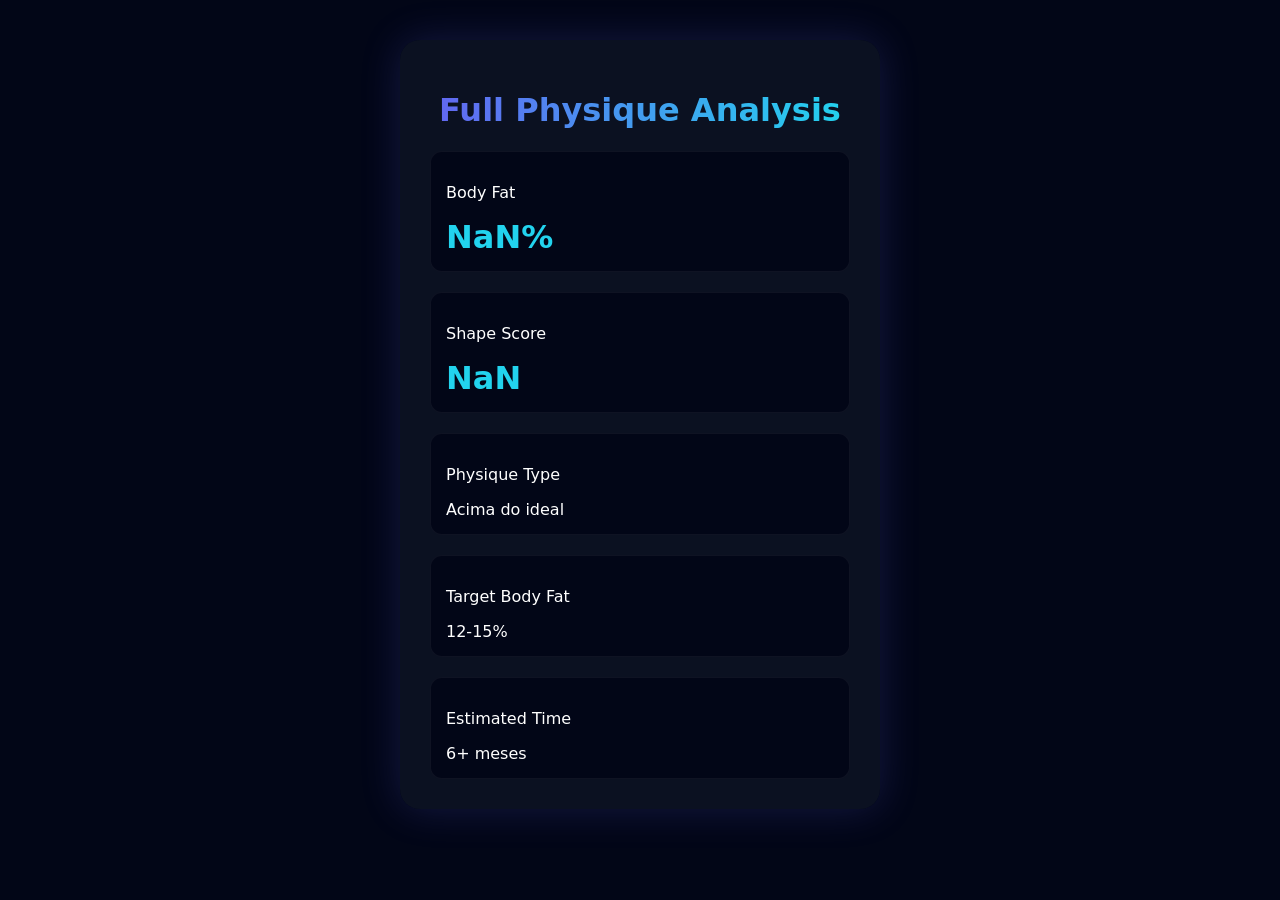
==== resultado.html @ e0541dad "Add files via upload" ====
<!DOCTYPE html>
<html>

<head>
<meta charset="UTF-8">
<title>Resultado Completo</title>

<style>

body{
margin:0;
font-family:system-ui;
background:#020617;
color:white;
display:flex;
justify-content:center;
padding:40px;
}

.container{
width:420px;
background:rgba(17,24,39,0.7);
backdrop-filter:blur(20px);
border-radius:20px;
padding:30px;
box-shadow:0 0 40px rgba(99,102,241,0.2);
}

h1{
text-align:center;
background:linear-gradient(90deg,#6366f1,#22d3ee);
-webkit-background-clip:text;
color:transparent;
}

.block{
margin-top:20px;
padding:15px;
border-radius:12px;
background:#020617;
border:1px solid rgba(255,255,255,0.05);
}

.big{
font-size:32px;
font-weight:bold;
color:#22d3ee;
}

</style>

</head>

<body>

<div class="container">

<h1>Full Physique Analysis</h1>

<div class="block">
<p>Body Fat</p>
<div class="big" id="bf"></div>
</div>

<div class="block">
<p>Shape Score</p>
<div class="big" id="score"></div>
</div>

<div class="block">
<p>Physique Type</p>
<div id="type"></div>
</div>

<div class="block">
<p>Target Body Fat</p>
<div id="target"></div>
</div>

<div class="block">
<p>Estimated Time</p>
<div id="time"></div>
</div>

</div>

<script>

let altura = localStorage.getItem("altura")
let pescoco = localStorage.getItem("pescoco")
let cintura = localStorage.getItem("cintura")

let gordura = 86.010*Math.log10(cintura-pescoco)-70.041*Math.log10(altura)+36.76
gordura = gordura.toFixed(1)

let score = 100 - gordura

document.getElementById("bf").innerText = gordura + "%"
document.getElementById("score").innerText = Math.round(score)

let tipo=""
let target=""
let tempo=""

if(gordura < 12){
tipo="Elite / Atlético"
target="Manutenção (10-12%)"
tempo="Você já está próximo do ideal"
}
else if(gordura < 18){
tipo="Atlético"
target="10-12%"
tempo="2 a 4 meses"
}
else if(gordura < 25){
tipo="Intermediário"
target="12-15%"
tempo="3 a 6 meses"
}
else{
tipo="Acima do ideal"
target="12-15%"
tempo="6+ meses"
}

document.getElementById("type").innerText = tipo
document.getElementById("target").innerText = target
document.getElementById("time").innerText = tempo

</script>

</body>

</html>
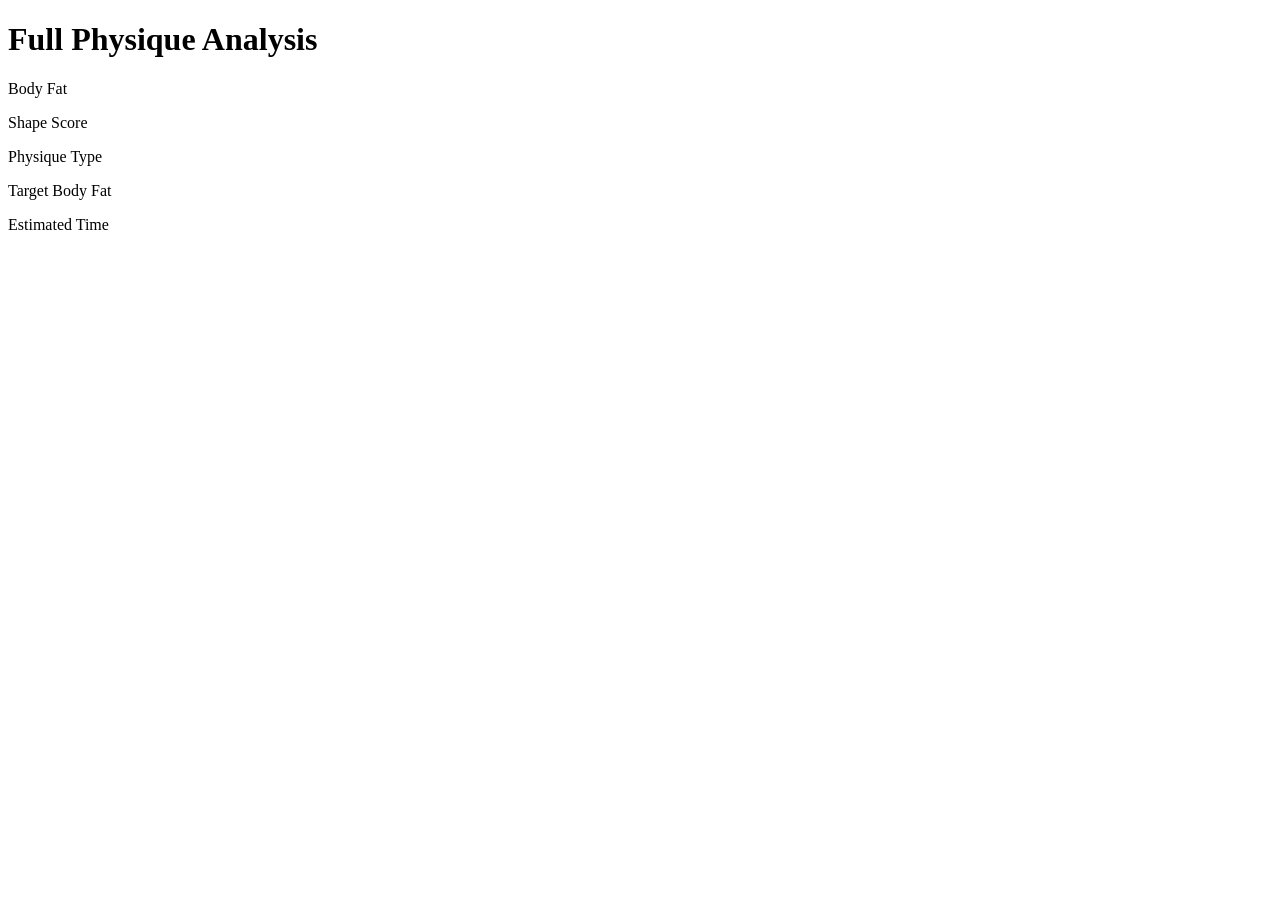
==== commit 91c21e85: "Refactor resultado.html with external resources Updated HTML structure and linked external styleshee" ====
--- a/resultado.html
+++ b/resultado.html
@@ -5,49 +5,7 @@
 <meta charset="UTF-8">
 <title>Resultado Completo</title>
 
-<style>
-
-body{
-margin:0;
-font-family:system-ui;
-background:#020617;
-color:white;
-display:flex;
-justify-content:center;
-padding:40px;
-}
-
-.container{
-width:420px;
-background:rgba(17,24,39,0.7);
-backdrop-filter:blur(20px);
-border-radius:20px;
-padding:30px;
-box-shadow:0 0 40px rgba(99,102,241,0.2);
-}
-
-h1{
-text-align:center;
-background:linear-gradient(90deg,#6366f1,#22d3ee);
--webkit-background-clip:text;
-color:transparent;
-}
-
-.block{
-margin-top:20px;
-padding:15px;
-border-radius:12px;
-background:#020617;
-border:1px solid rgba(255,255,255,0.05);
-}
-
-.big{
-font-size:32px;
-font-weight:bold;
-color:#22d3ee;
-}
-
-</style>
+<link rel="stylesheet" href="static/styleresultado.css">
 
 </head>
 
@@ -84,51 +42,8 @@
 
 </div>
 
-<script>
-
-let altura = localStorage.getItem("altura")
-let pescoco = localStorage.getItem("pescoco")
-let cintura = localStorage.getItem("cintura")
-
-let gordura = 86.010*Math.log10(cintura-pescoco)-70.041*Math.log10(altura)+36.76
-gordura = gordura.toFixed(1)
-
-let score = 100 - gordura
-
-document.getElementById("bf").innerText = gordura + "%"
-document.getElementById("score").innerText = Math.round(score)
-
-let tipo=""
-let target=""
-let tempo=""
-
-if(gordura < 12){
-tipo="Elite / Atlético"
-target="Manutenção (10-12%)"
-tempo="Você já está próximo do ideal"
-}
-else if(gordura < 18){
-tipo="Atlético"
-target="10-12%"
-tempo="2 a 4 meses"
-}
-else if(gordura < 25){
-tipo="Intermediário"
-target="12-15%"
-tempo="3 a 6 meses"
-}
-else{
-tipo="Acima do ideal"
-target="12-15%"
-tempo="6+ meses"
-}
-
-document.getElementById("type").innerText = tipo
-document.getElementById("target").innerText = target
-document.getElementById("time").innerText = tempo
-
-</script>
+<script src="static/appresultado.js"></script>
 
 </body>
 
-</html>+</html>
